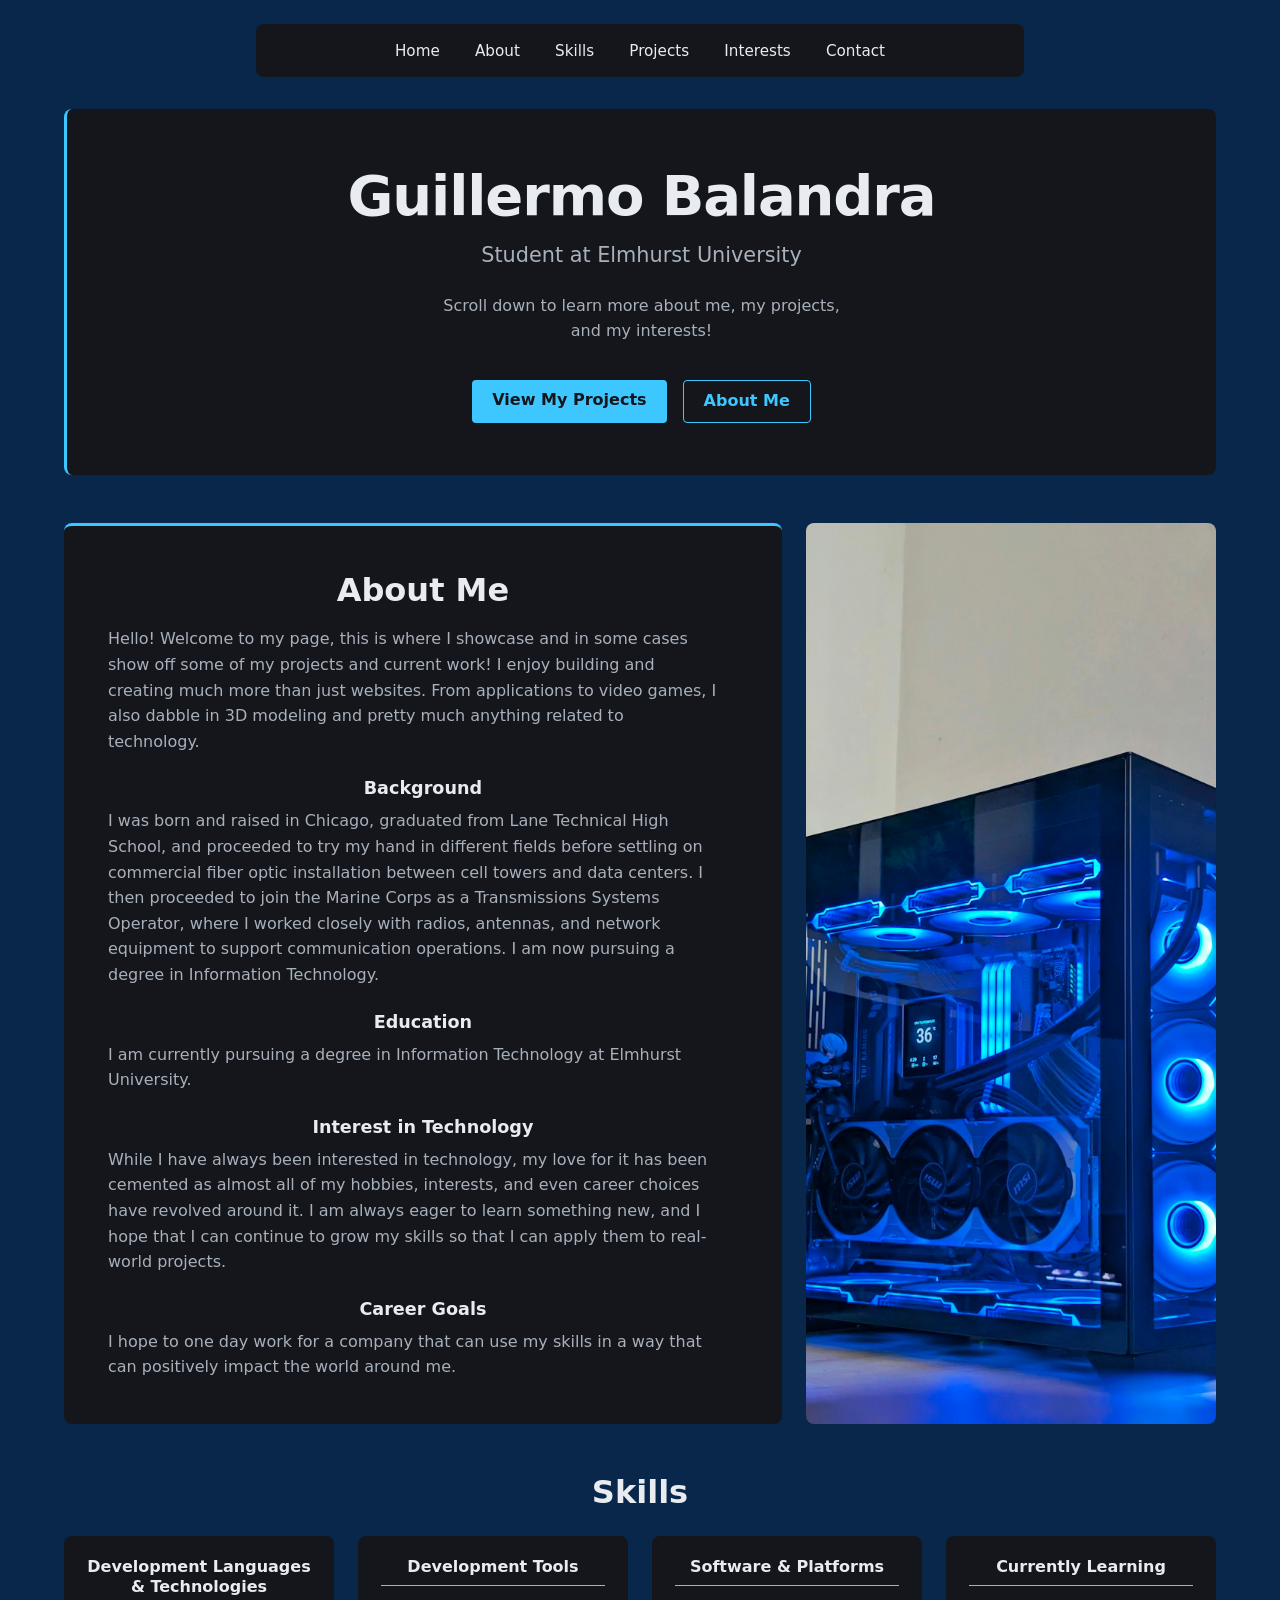
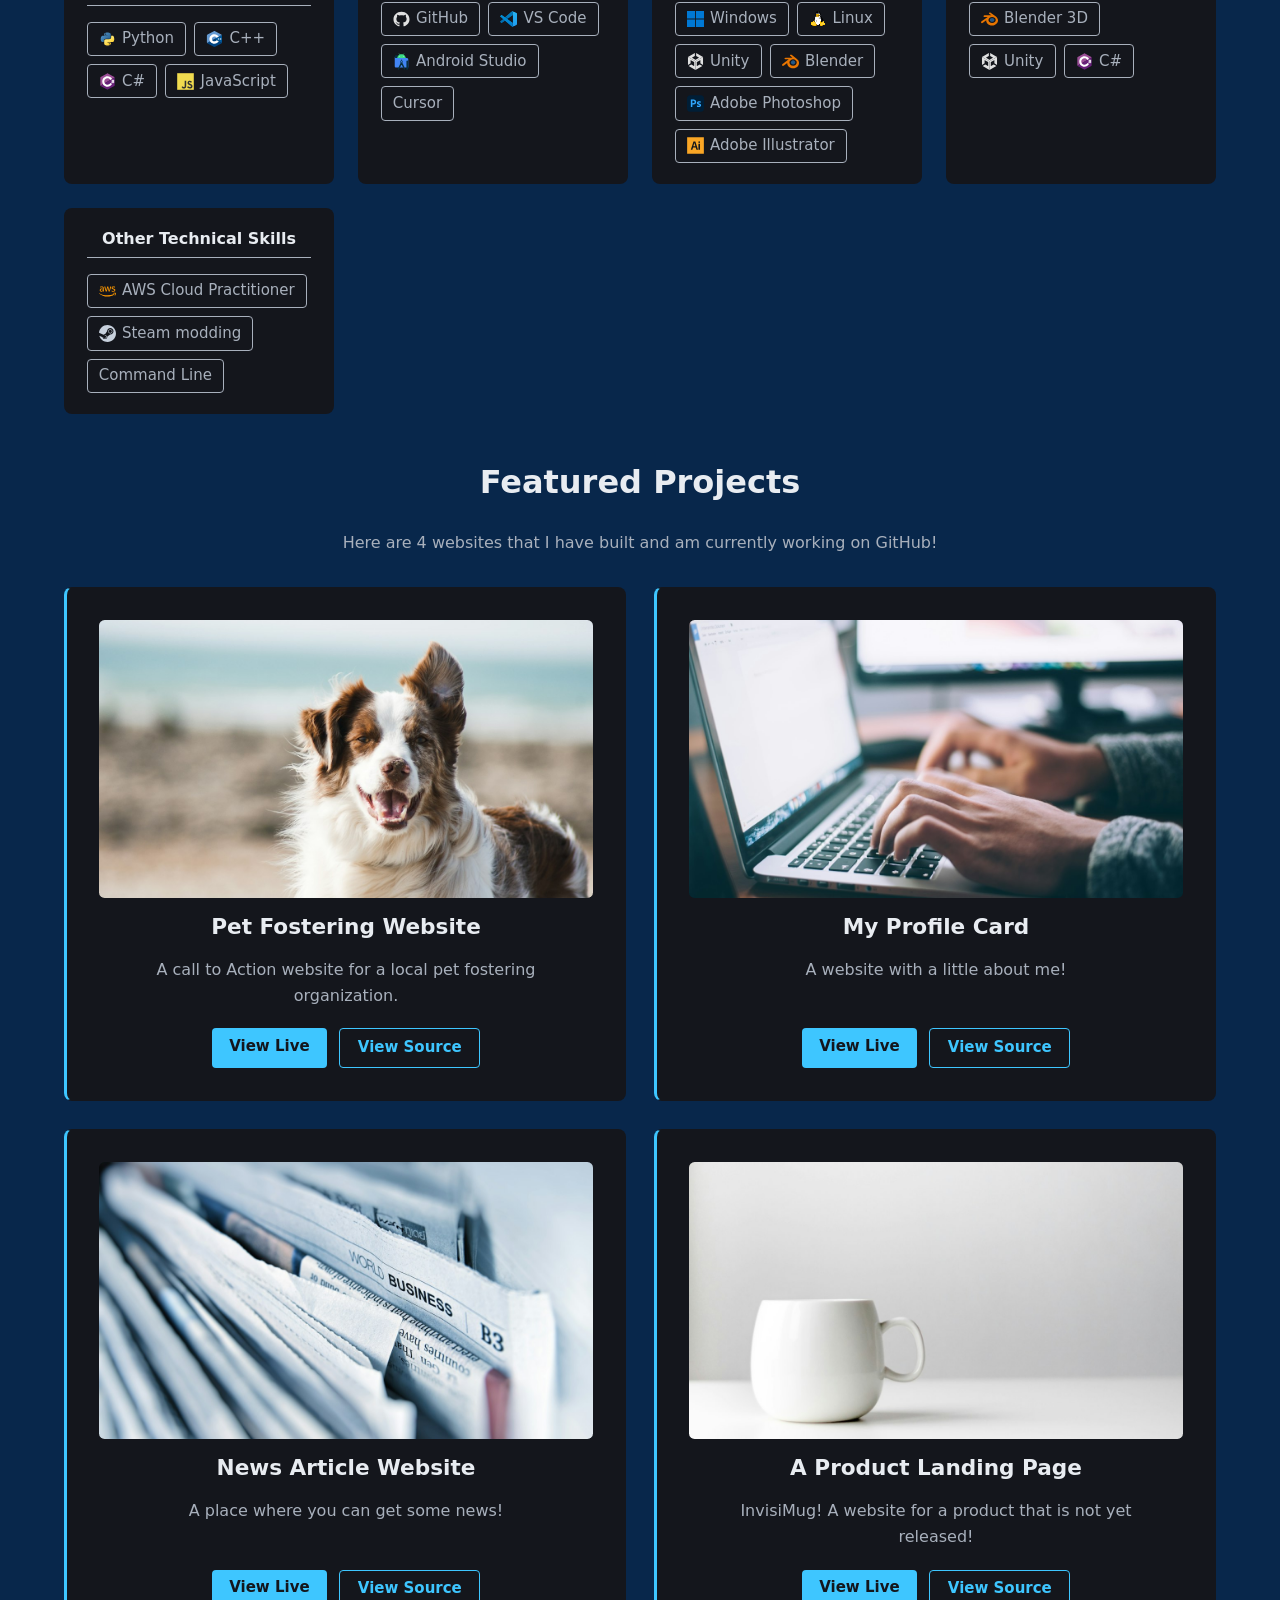
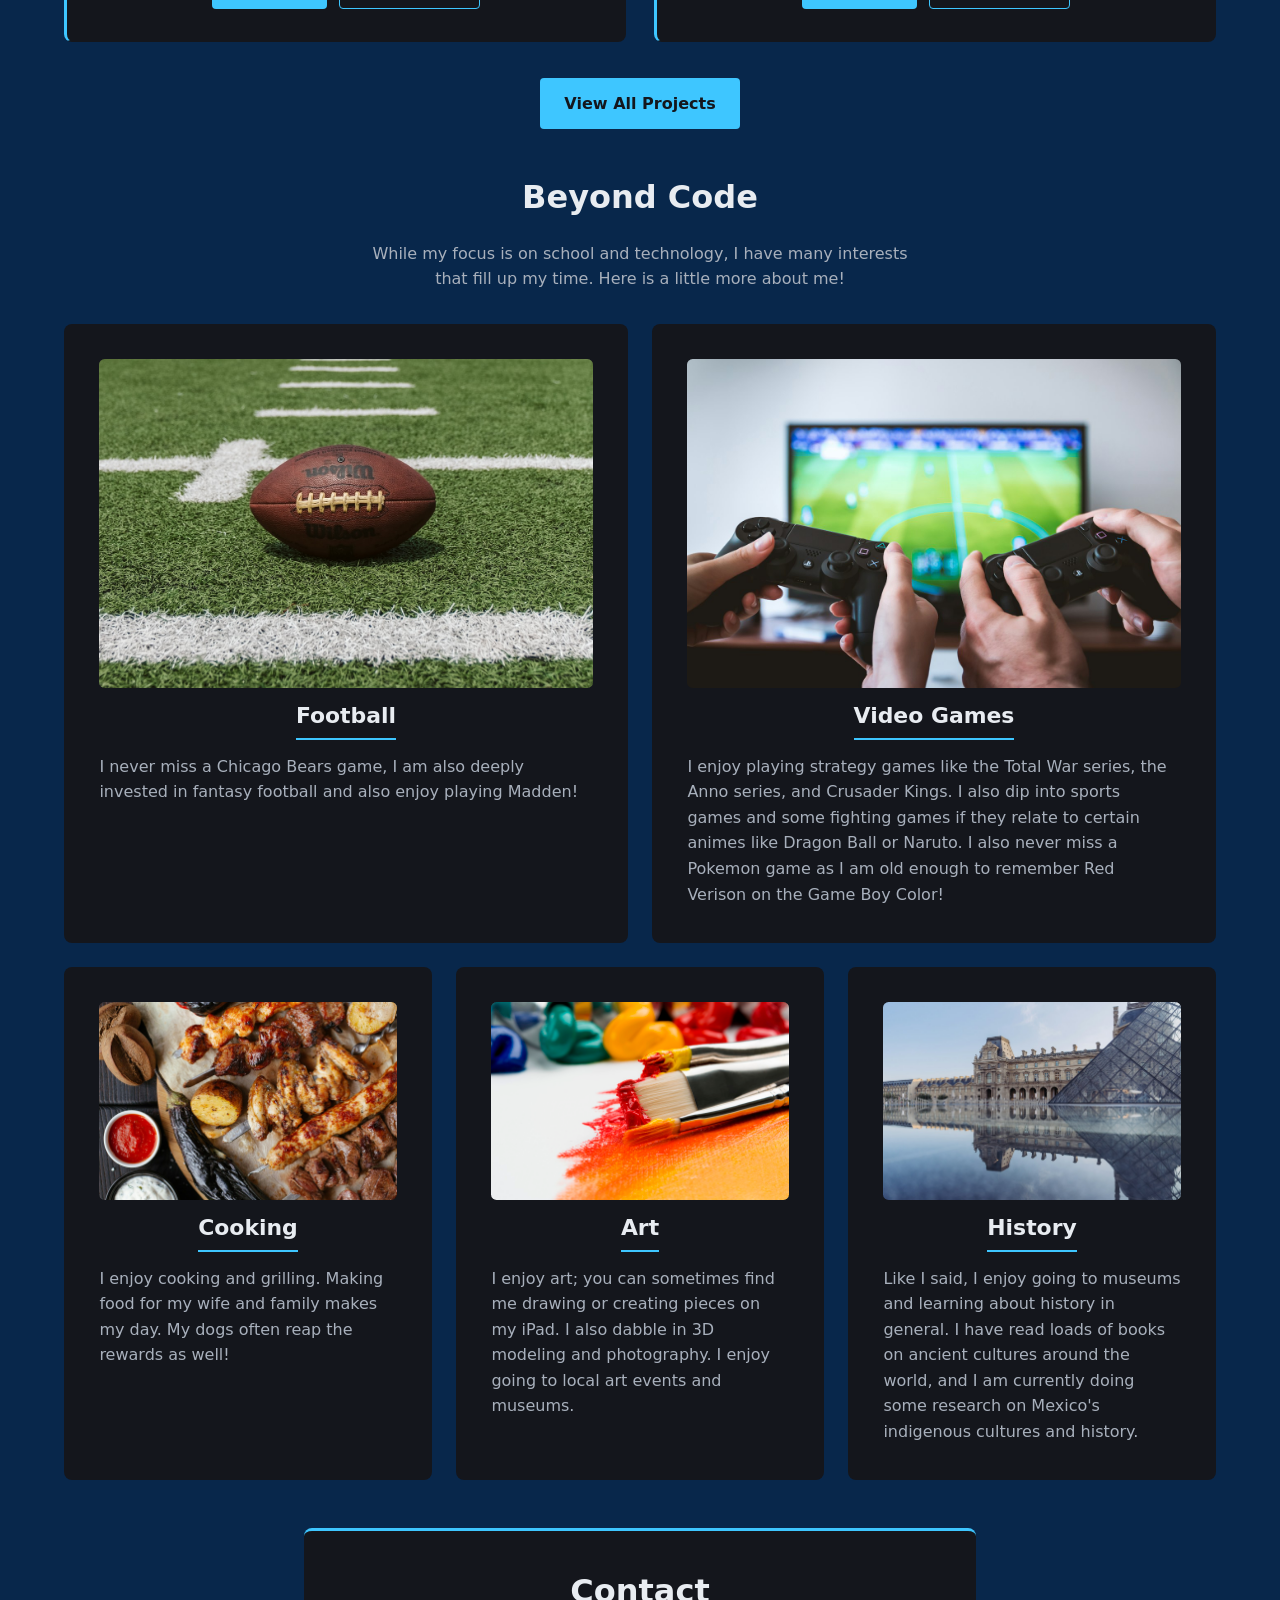
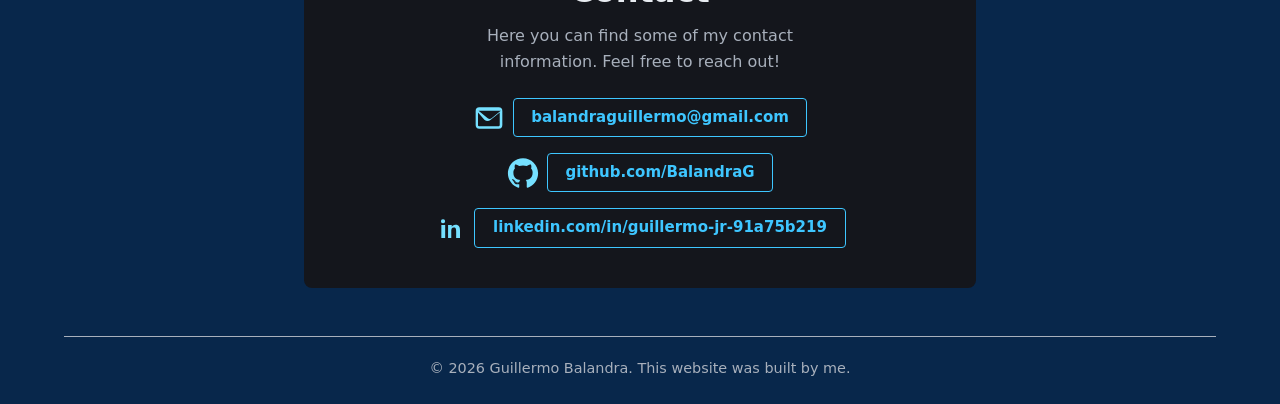
==== index.html @ 406b08b0 "Add projects page with project details and links" ====
<!DOCTYPE html>
<html lang="en">
<head>
  <meta charset="UTF-8">
  <meta name="viewport" content="width=device-width, initial-scale=1.0">
  <title>Guillermo Balandra — Portfolio</title>
  <meta name="description" content="Portfolio of Guillermo Balandra, Information Technology student at Elmhurst University. View web projects, technical skills, and personal interests.">
  <link rel="stylesheet" href="style.css">
</head>
<body>
  <!-- Site header: logo/name and primary navigation -->
  <header>
    <nav>
      <ul>
        <li><a href="#home">Home</a></li>
        <li><a href="#about">About</a></li>
        <li><a href="#skills">Skills</a></li>
        <li><a href="projects.html">Projects</a></li>
        <li><a href="#interests">Interests</a></li>
        <li><a href="#contact">Contact</a></li>
      </ul>
    </nav>
  </header>

  <!-- Main content -->
  <main>
    <!-- Home / intro section -->
    <section id="home">
      <h1>Guillermo Balandra</h1>
      <p>Student at Elmhurst University</p>
      <p>Scroll down to learn more about me, my projects, and my interests!</p>
      <p>
        <a href="projects.html">View My Projects</a>
        <a href="#about">About Me</a>
      </p>
    </section>

    <!-- About section -->
    <section id="about">
      <div class="about-panel">
        <h2>About Me</h2>
        <p>Hello! Welcome to my page, this is where I showcase and in some cases show off some of my projects and current work! I enjoy building and creating much more than just websites. From applications to video games, I also dabble in 3D modeling and pretty much anything related to technology.</p>

        <h3>Background</h3>
        <p>I was born and raised in Chicago, graduated from Lane Technical High School, and proceeded to try my hand in different fields before settling on commercial fiber optic installation between cell towers and data centers. I then proceeded to join the Marine Corps as a Transmissions Systems Operator, where I worked closely with radios, antennas, and network equipment to support communication operations. I am now pursuing a degree in Information Technology.</p>

        <h3>Education</h3>
        <p>I am currently pursuing a degree in Information Technology at Elmhurst University.</p>

        <h3>Interest in Technology</h3>
        <p>While I have always been interested in technology, my love for it has been cemented as almost all of my hobbies, interests, and even career choices have revolved around it. I am always eager to learn something new, and I hope that I can continue to grow my skills so that I can apply them to real-world projects.</p>

        <h3>Career Goals</h3>
        <p>I hope to one day work for a company that can use my skills in a way that can positively impact the world around me.</p>
      </div>
      <!-- Temporary stock media stored locally; may be replaced later -->
      <div class="about-media">
        <img
          src="images/about/vertical-pc-tower.jpg"
          alt="Illuminated custom PC tower standing on a desk"
          width="900"
          height="1195"
        >
      </div>
    </section>

    <!-- Skills section -->
    <section id="skills">
      <h2>Skills</h2>

      <div class="skill-group">
        <h3>Development Languages &amp; Technologies</h3>
        <ul>
          <li><img class="skill-icon" src="icons/python.svg" alt="" width="18" height="18" aria-hidden="true"> Python</li>
          <li><img class="skill-icon" src="icons/cplusplus.svg" alt="" width="18" height="18" aria-hidden="true"> C++</li>
          <li><img class="skill-icon" src="icons/csharp.svg" alt="" width="18" height="18" aria-hidden="true"> C#</li>
          <li><img class="skill-icon" src="icons/javascript.svg" alt="" width="18" height="18" aria-hidden="true"> JavaScript</li>
        </ul>
      </div>

      <div class="skill-group">
        <h3>Development Tools</h3>
        <ul>
          <li><img class="skill-icon" src="icons/github.svg" alt="" width="18" height="18" aria-hidden="true"> GitHub</li>
          <li><img class="skill-icon" src="icons/vscode.svg" alt="" width="18" height="18" aria-hidden="true"> VS Code</li>
          <li><img class="skill-icon" src="icons/androidstudio.svg" alt="" width="18" height="18" aria-hidden="true"> Android Studio</li>
          <li>Cursor</li>
        </ul>
      </div>

      <div class="skill-group">
        <h3>Software &amp; Platforms</h3>
        <ul>
          <li><img class="skill-icon" src="icons/windows.svg" alt="" width="18" height="18" aria-hidden="true"> Windows</li>
          <li><img class="skill-icon" src="icons/linux.svg" alt="" width="18" height="18" aria-hidden="true"> Linux</li>
          <li><img class="skill-icon" src="icons/unity.svg" alt="" width="18" height="18" aria-hidden="true"> Unity</li>
          <li><img class="skill-icon" src="icons/blender.svg" alt="" width="18" height="18" aria-hidden="true"> Blender</li>
          <li><img class="skill-icon" src="icons/photoshop.svg" alt="" width="18" height="18" aria-hidden="true"> Adobe Photoshop</li>
          <li><img class="skill-icon" src="icons/illustrator.svg" alt="" width="18" height="18" aria-hidden="true"> Adobe Illustrator</li>
        </ul>
      </div>

      <div class="skill-group skill-group--learning">
        <h3>Currently Learning</h3>
        <ul>
          <li><img class="skill-icon" src="icons/blender.svg" alt="" width="18" height="18" aria-hidden="true"> Blender 3D</li>
          <li><img class="skill-icon" src="icons/unity.svg" alt="" width="18" height="18" aria-hidden="true"> Unity</li>
          <li><img class="skill-icon" src="icons/csharp.svg" alt="" width="18" height="18" aria-hidden="true"> C#</li>
        </ul>
      </div>

      <div class="skill-group">
        <h3>Other Technical Skills</h3>
        <ul>
          <li><img class="skill-icon" src="icons/aws.svg" alt="" width="18" height="18" aria-hidden="true"> AWS Cloud Practitioner</li>
          <li><img class="skill-icon" src="icons/steam.svg" alt="" width="18" height="18" aria-hidden="true"> Steam modding</li>
          <li>Command Line</li>
        </ul>
      </div>
    </section>

    <!-- Featured projects section -->
    <section id="featured-projects">
      <h2>Featured Projects</h2>
      <p>Here are 4 websites that I have built and am currently working on GitHub!</p>

      <article>
        <!-- Temporary stock image; replace later with a real project screenshot -->
        <img
          class="project-preview"
          src="images/projects/pet-fostering.jpg"
          alt="Friendly dog resting outdoors"
          width="800"
          height="450"
        >
        <h3>Pet Fostering Website</h3>
        <p>A call to Action website for a local pet fostering organization.</p>
        <p>
          <a href="https://balandrag.github.io/01-pet-fostering-cta/" target="_blank" rel="noopener noreferrer">View Live</a>
          <a href="https://github.com/BalandraG/01-pet-fostering-cta" target="_blank" rel="noopener noreferrer">View Source</a>
        </p>
      </article>

      <article>
        <!-- Temporary stock image; replace later with a real project screenshot -->
        <img
          class="project-preview"
          src="images/projects/profile-card.jpg"
          alt="Person typing on a laptop at a desk"
          width="800"
          height="450"
        >
        <h3>My Profile Card</h3>
        <p>A website with a little about me!</p>
        <p>
          <a href="https://balandrag.github.io/01-profile-card-html/" target="_blank" rel="noopener noreferrer">View Live</a>
          <a href="https://github.com/BalandraG/01-profile-card-html" target="_blank" rel="noopener noreferrer">View Source</a>
        </p>
      </article>

      <article>
        <!-- Temporary stock image; replace later with a real project screenshot -->
        <img
          class="project-preview"
          src="images/projects/news-articles.jpg"
          alt="Stack of newspapers on a surface"
          width="800"
          height="450"
        >
        <h3>News Article Website</h3>
        <p>A place where you can get some news!</p>
        <p>
          <a href="https://balandrag.github.io/02-applying-styles-articles/" target="_blank" rel="noopener noreferrer">View Live</a>
          <a href="https://github.com/BalandraG/02-applying-styles-articles" target="_blank" rel="noopener noreferrer">View Source</a>
        </p>
      </article>

      <article>
        <!-- Temporary stock image; replace later with a real project screenshot -->
        <img
          class="project-preview"
          src="images/projects/product-landing-mug.jpg"
          alt="Ceramic mug on a wooden table"
          width="800"
          height="450"
        >
        <h3>A Product Landing Page</h3>
        <p>InvisiMug! A website for a product that is not yet released!</p>
        <p>
          <a href="https://balandrag.github.io/02-product-landing-page/" target="_blank" rel="noopener noreferrer">View Live</a>
          <a href="https://github.com/BalandraG/02-product-landing-page" target="_blank" rel="noopener noreferrer">View Source</a>
        </p>
      </article>

      <p><a href="projects.html">View All Projects</a></p>
    </section>

    <!-- Interests section -->
    <section id="interests">
      <h2>Beyond Code</h2>
      <p>While my focus is on school and technology, I have many interests that fill up my time. Here is a little more about me!</p>

      <article>
        <!-- Temporary stock media; may be replaced later -->
        <img
          class="interest-preview"
          src="images/interests/american-football-stadium.jpg"
          alt="American football on a field under stadium lights"
          width="800"
          height="500"
        >
        <h3>Football</h3>
        <p>I never miss a Chicago Bears game, I am also deeply invested in fantasy football and also enjoy playing Madden!</p>
      </article>

      <article>
        <!-- Temporary stock media; may be replaced later -->
        <img
          class="interest-preview"
          src="images/interests/video-games-controller.jpg"
          alt="Game controller resting on a surface"
          width="800"
          height="500"
        >
        <h3>Video Games</h3>
        <p>I enjoy playing strategy games like the Total War series, the Anno series, and Crusader Kings. I also dip into sports games and some fighting games if they relate to certain animes like Dragon Ball or Naruto. I also never miss a Pokemon game as I am old enough to remember Red Verison on the Game Boy Color!</p>
      </article>

      <article>
        <!-- Temporary stock media; may be replaced later -->
        <img
          class="interest-preview"
          src="images/interests/cooking-grill.jpg"
          alt="Grilled food cooking over an open flame"
          width="800"
          height="500"
        >
        <h3>Cooking</h3>
        <p>I enjoy cooking and grilling. Making food for my wife and family makes my day. My dogs often reap the rewards as well!</p>
      </article>

      <article>
        <!-- Temporary stock media; may be replaced later -->
        <img
          class="interest-preview"
          src="images/interests/art-paintbrushes.jpg"
          alt="Paintbrushes and colorful paint on a palette"
          width="800"
          height="500"
        >
        <h3>Art</h3>
        <p>I enjoy art; you can sometimes find me drawing or creating pieces on my iPad. I also dabble in 3D modeling and photography. I enjoy going to local art events and museums.</p>
      </article>

      <article>
        <!-- Temporary stock media; may be replaced later -->
        <img
          class="interest-preview"
          src="images/interests/history-ancient-ruins.jpg"
          alt="Ancient stone ruins under a clear sky"
          width="800"
          height="500"
        >
        <h3>History</h3>
        <p>Like I said, I enjoy going to museums and learning about history in general. I have read loads of books on ancient cultures around the world, and I am currently doing some research on Mexico's indigenous cultures and history.</p>
      </article>

    </section>

    <!-- Contact section -->
    <section id="contact">
      <h2>Contact</h2>
      <p>Here you can find some of my contact information. Feel free to reach out!</p>
      <ul>
        <li>
          <span class="contact-icon" aria-hidden="true">
            <img src="icons/envelope.svg" alt="" width="18" height="18">
          </span>
          <a href="mailto:balandraguillermo@gmail.com">balandraguillermo@gmail.com</a>
        </li>
        <li>
          <span class="contact-icon" aria-hidden="true">
            <img src="icons/github.svg" alt="" width="18" height="18">
          </span>
          <a href="https://github.com/BalandraG" target="_blank" rel="noopener noreferrer">github.com/BalandraG</a>
        </li>
        <li>
          <span class="contact-icon" aria-hidden="true">
            <img src="icons/linkedin.svg" alt="" width="18" height="18">
          </span>
          <a href="https://www.linkedin.com/in/guillermo-jr-91a75b219/" target="_blank" rel="noopener noreferrer">linkedin.com/in/guillermo-jr-91a75b219</a>
        </li>
      </ul>
    </section>
  </main>

  <!-- Site footer -->
  <footer>
    <p>&copy; 2026 Guillermo Balandra. This website was built by me.</p>
  </footer>
</body>
</html>
---- style.css ----
/* Color system */
:root {
  --color-background: #08274b;
  --color-surface: #14161c;
  --color-text: #e8ecf1;
  --color-text-muted: #a8b0bc;
  --color-accent: #3ec6ff;
}

/* Reset / Base */
*,
*::before,
*::after {
  box-sizing: border-box;
}

body {
  margin: 0;
  color: var(--color-text);
  background-color: var(--color-background);
}

img {
  max-width: 100%;
  height: auto;
  display: block;
}

a {
  color: var(--color-accent);
  overflow-wrap: anywhere;
}

a:hover {
  text-decoration: none;
}

/* Typography */
body {
  font-family: system-ui, -apple-system, BlinkMacSystemFont, "Segoe UI", Roboto, sans-serif;
  font-size: 1rem;
  line-height: 1.6;
}

h1,
h2,
h3 {
  line-height: 1.25;
  margin-top: 0;
  margin-bottom: 0.75rem;
  overflow-wrap: break-word;
}

p {
  margin-top: 0;
  margin-bottom: 1rem;
  max-width: 65ch;
  overflow-wrap: break-word;
}

ul {
  margin-top: 0;
  margin-bottom: 1rem;
  padding-left: 1.5rem;
}

/* Layout — mobile-first defaults */
body {
  padding: 0.75rem;
}

header,
main,
footer {
  width: 100%;
  max-width: 72rem;
  margin-left: auto;
  margin-right: auto;
}

main section {
  margin-bottom: 2.5rem;
}

/* Offset sticky nav when jumping to in-page section anchors */
main section[id] {
  scroll-margin-top: 6.5rem;
}

article {
  margin-bottom: 0;
  min-width: 0;
}

/* Navigation */
header {
  position: sticky;
  top: 0.75rem;
  z-index: 100;
  width: 100%;
  max-width: 48rem;
  margin-left: auto;
  margin-right: auto;
  margin-bottom: 1.5rem;
  background-color: var(--color-surface);
  border-radius: 0.5rem;
  padding: 0.55rem 0.75rem;
}

nav ul {
  display: flex;
  flex-wrap: wrap;
  justify-content: center;
  gap: 0.25rem 0.15rem;
  list-style: none;
  margin: 0;
  padding: 0;
}

nav a {
  display: inline-block;
  padding: 0.5rem 0.7rem;
  color: var(--color-text);
  text-decoration: none;
  border-radius: 0.25rem;
  font-weight: 500;
  font-size: 0.95rem;
  line-height: 1.2;
}

nav a:hover {
  color: var(--color-accent);
  text-decoration: none;
}

nav a:focus-visible {
  outline: 2px solid var(--color-accent);
  outline-offset: 2px;
}

nav a[aria-current="page"] {
  color: var(--color-accent);
  box-shadow: inset 0 -2px 0 var(--color-accent);
}

/* Hero */
#home {
  background-color: var(--color-surface);
  border-radius: 0.5rem;
  border-left: 3px solid var(--color-accent);
  padding: clamp(1.5rem, 5vw, 3.25rem);
  max-width: 100%;
  text-align: center;
}

#home h1 {
  font-size: clamp(2rem, 1.25rem + 3.5vw, 3.5rem);
  font-weight: 700;
  letter-spacing: -0.02em;
  margin-bottom: 0.5rem;
  color: var(--color-text);
}

/* Title / tagline */
#home > p:first-of-type {
  color: var(--color-text-muted);
  font-size: clamp(1.05rem, 0.95rem + 0.5vw, 1.3rem);
  font-weight: 500;
  margin-bottom: 1.25rem;
  max-width: none;
}

/* Introductory statement */
#home > p:nth-of-type(2) {
  color: var(--color-text-muted);
  max-width: 42ch;
  margin-bottom: clamp(1.5rem, 4vw, 2.25rem);
  margin-left: auto;
  margin-right: auto;
}

/* Call-to-action row */
#home > p:nth-of-type(3) {
  display: flex;
  flex-wrap: wrap;
  justify-content: center;
  gap: 0.75rem 1rem;
  margin-bottom: 0;
  margin-left: auto;
  margin-right: auto;
  max-width: none;
}

#home > p:nth-of-type(3) a {
  display: inline-block;
  padding: 0.65rem 1.25rem;
  border-radius: 0.25rem;
  font-weight: 600;
  text-decoration: none;
  line-height: 1.3;
}

/* Primary CTA */
#home > p:nth-of-type(3) a:first-of-type {
  background-color: var(--color-accent);
  color: var(--color-surface);
}

/* Secondary CTA */
#home > p:nth-of-type(3) a:last-of-type {
  background-color: transparent;
  color: var(--color-accent);
  border: 1px solid var(--color-accent);
}

#home > p:nth-of-type(3) a:hover {
  opacity: 0.85;
}

#home > p:nth-of-type(3) a:focus-visible {
  outline: 2px solid var(--color-accent);
  outline-offset: 3px;
}

/* About */
#about {
  display: grid;
  grid-template-columns: 1fr;
  gap: 1.5rem;
  text-align: left;
}

.about-panel {
  background-color: var(--color-surface);
  border-radius: 0.5rem;
  border-top: 3px solid var(--color-accent);
  padding: clamp(1.5rem, 4vw, 2.75rem);
  min-width: 0;
}

.about-panel h2 {
  color: var(--color-text);
  font-size: clamp(1.5rem, 1.25rem + 1vw, 2rem);
  margin-bottom: 1rem;
  text-align: center;
}

.about-panel h3 {
  color: var(--color-text);
  font-size: 1.1rem;
  margin-top: 1.5rem;
  margin-bottom: 0.5rem;
  text-align: center;
}

.about-panel p {
  color: var(--color-text-muted);
  max-width: 60ch;
  margin-bottom: 0;
  text-align: left;
}

.about-panel h3 + p {
  margin-bottom: 0;
}

.about-panel > p:first-of-type {
  margin-bottom: 0.25rem;
}

.about-media {
  min-width: 0;
}

.about-media img {
  width: 100%;
  aspect-ratio: 4 / 3;
  object-fit: cover;
  border-radius: 0.5rem;
}

/* Sections */
/* Spacing between major sections is handled in Layout above. */

/* Skills */
#skills {
  display: grid;
  gap: 1.25rem;
}

#skills > h2 {
  grid-column: 1 / -1;
  margin-bottom: 0;
  color: var(--color-text);
  font-size: clamp(1.5rem, 1.25rem + 1vw, 2rem);
  text-align: center;
}

.skill-group {
  min-width: 0;
  background-color: var(--color-surface);
  border-radius: 0.5rem;
  border: 1px solid transparent;
  padding: 1.25rem 1.35rem;
}

.skill-group:hover {
  border-color: var(--color-accent);
}

.skill-group h3 {
  color: var(--color-text);
  font-size: 1rem;
  margin-bottom: 1rem;
  padding-bottom: 0.5rem;
  border-bottom: 1px solid var(--color-text-muted);
  text-align: center;
}

.skill-group ul {
  list-style: none;
  margin: 0;
  padding: 0;
  display: flex;
  flex-wrap: wrap;
  gap: 0.5rem;
}

.skill-group li {
  display: inline-flex;
  align-items: center;
  gap: 0.4rem;
  color: var(--color-text-muted);
  font-size: 0.9375rem;
  line-height: 1.3;
  padding: 0.4rem 0.7rem;
  border: 1px solid var(--color-text-muted);
  border-radius: 0.25rem;
}

.skill-icon {
  display: block;
  width: 1.05rem;
  height: 1.05rem;
  flex-shrink: 0;
  object-fit: contain;
}

/* Dark monochrome logos need lightening on near-black panels */
.skill-icon[src*="github"],
.skill-icon[src*="unity"] {
  filter: brightness(0) invert(0.88);
}

/* Projects & Interests — single column by default */
#featured-projects,
#projects,
#interests {
  display: grid;
  gap: 1.25rem;
}

#featured-projects > h2,
#featured-projects > p,
#projects > .projects-intro,
#interests > h2,
#interests > p {
  grid-column: 1 / -1;
}

/* Projects page introduction */
.projects-intro {
  background-color: var(--color-surface);
  border-radius: 0.5rem;
  border-top: 3px solid var(--color-accent);
  padding: clamp(1.35rem, 3.5vw, 2.25rem);
  text-align: left;
}

.projects-intro h1 {
  color: var(--color-text);
  font-size: clamp(1.75rem, 1.4rem + 1.2vw, 2.35rem);
  margin-bottom: 0.65rem;
}

.projects-intro p {
  color: var(--color-text-muted);
  max-width: 55ch;
  margin-bottom: 0;
}

/* Project cards — shared by Featured Projects and Projects page */
#featured-projects article,
#projects article {
  display: flex;
  flex-direction: column;
  gap: 1rem;
  min-width: 0;
  background-color: var(--color-surface);
  border-radius: 0.5rem;
  border: 1px solid transparent;
  border-left: 3px solid var(--color-accent);
  padding: clamp(1.35rem, 3vw, 2rem);
  text-align: center;
}

.project-preview {
  display: block;
  width: 100%;
  aspect-ratio: 16 / 9;
  object-fit: cover;
  border-radius: 0.35rem;
}

#featured-projects article:hover,
#projects article:hover {
  border-top-color: var(--color-accent);
  border-right-color: var(--color-accent);
  border-bottom-color: var(--color-accent);
}

#featured-projects article h3,
#projects article h2 {
  color: var(--color-text);
  font-size: clamp(1.15rem, 1rem + 0.5vw, 1.35rem);
  margin-bottom: 0;
  text-align: center;
}

#featured-projects article > p:first-of-type,
#projects article > p:first-of-type {
  color: var(--color-text-muted);
  max-width: 45ch;
  margin-bottom: 0;
  flex-grow: 1;
  margin-left: auto;
  margin-right: auto;
  text-align: center;
}

#featured-projects article > p:last-of-type,
#projects article > p:last-of-type {
  display: flex;
  flex-wrap: wrap;
  gap: 0.65rem 0.75rem;
  margin-bottom: 0;
  margin-top: 0.25rem;
  max-width: none;
  justify-content: center;
}

#featured-projects article > p:last-of-type a,
#projects article > p:last-of-type a {
  display: inline-block;
  padding: 0.55rem 1.1rem;
  border-radius: 0.25rem;
  font-weight: 600;
  font-size: 0.9375rem;
  text-decoration: none;
  line-height: 1.3;
}

/* Primary project action */
#featured-projects article > p:last-of-type a:first-of-type,
#projects article > p:last-of-type a:first-of-type {
  background-color: var(--color-accent);
  color: var(--color-surface);
}

/* Secondary project action */
#featured-projects article > p:last-of-type a:last-of-type,
#projects article > p:last-of-type a:last-of-type {
  background-color: transparent;
  color: var(--color-accent);
  border: 1px solid var(--color-accent);
}

#featured-projects article > p:last-of-type a:hover,
#projects article > p:last-of-type a:hover {
  opacity: 0.85;
}

#featured-projects article > p:last-of-type a:focus-visible,
#projects article > p:last-of-type a:focus-visible {
  outline: 2px solid var(--color-accent);
  outline-offset: 3px;
}

/* Featured Projects section heading & intro */
#featured-projects > h2 {
  color: var(--color-text);
  font-size: clamp(1.5rem, 1.25rem + 1vw, 2rem);
  margin-bottom: 0;
  text-align: center;
}

#featured-projects > p:first-of-type {
  color: var(--color-text-muted);
  max-width: 60ch;
  margin-bottom: 0.25rem;
  text-align: center;
  margin-left: auto;
  margin-right: auto;
}

/* View All Projects — section-level CTA */
#featured-projects > p:last-of-type {
  margin-top: 0.5rem;
  margin-bottom: 0;
  max-width: none;
  text-align: center;
}

#featured-projects > p:last-of-type a {
  display: inline-block;
  padding: 0.8rem 1.5rem;
  border-radius: 0.25rem;
  font-weight: 700;
  text-decoration: none;
  background-color: var(--color-accent);
  color: var(--color-surface);
  font-size: 1rem;
}

#featured-projects > p:last-of-type a:hover {
  opacity: 0.85;
}

#featured-projects > p:last-of-type a:focus-visible {
  outline: 2px solid var(--color-accent);
  outline-offset: 3px;
}

/* Interests / Beyond Code */
#interests > h2 {
  color: var(--color-text);
  font-size: clamp(1.5rem, 1.25rem + 1vw, 2rem);
  margin-bottom: 0;
  text-align: center;
}

#interests > p:first-of-type {
  color: var(--color-text-muted);
  max-width: 55ch;
  margin-bottom: 0.5rem;
  text-align: center;
  margin-left: auto;
  margin-right: auto;
}

#interests article {
  display: flex;
  flex-direction: column;
  gap: 0.85rem;
  min-width: 0;
  background-color: var(--color-surface);
  border-radius: 0.5rem;
  border: 1px solid transparent;
  padding: clamp(1.4rem, 3vw, 2.15rem);
}

.interest-preview {
  display: block;
  width: 100%;
  aspect-ratio: 3 / 2;
  object-fit: cover;
  border-radius: 0.35rem;
}

#interests article:hover,
#interests article:focus-within {
  border-color: var(--color-accent);
}

#interests article h3 {
  color: var(--color-text);
  font-size: clamp(1.2rem, 1.05rem + 0.4vw, 1.4rem);
  font-weight: 700;
  margin-bottom: 0;
  padding-bottom: 0.55rem;
  border-bottom: 2px solid var(--color-accent);
  align-self: center;
  text-align: center;
}

#interests article p {
  color: var(--color-text-muted);
  max-width: 48ch;
  margin-bottom: 0;
  flex-grow: 1;
  text-align: left;
}

/* Contact */
#contact {
  background-color: var(--color-surface);
  border-radius: 0.5rem;
  border-top: 3px solid var(--color-accent);
  padding: clamp(1.5rem, 4vw, 2.5rem);
  text-align: center;
  max-width: 42rem;
  margin-left: auto;
  margin-right: auto;
}

#contact h2 {
  color: var(--color-text);
  font-size: clamp(1.5rem, 1.25rem + 1vw, 2rem);
  margin-bottom: 0.75rem;
}

#contact > p {
  color: var(--color-text-muted);
  max-width: 40ch;
  margin-left: auto;
  margin-right: auto;
  margin-bottom: 1.5rem;
}

#contact ul {
  list-style: none;
  margin: 0;
  padding: 0;
  display: flex;
  flex-wrap: wrap;
  justify-content: center;
  gap: 1rem 1.25rem;
}

#contact li {
  display: flex;
  flex-direction: row;
  align-items: center;
  justify-content: center;
  gap: 0.5rem;
  color: var(--color-text-muted);
  font-size: 0.85rem;
  min-width: 0;
}

.contact-icon {
  display: inline-flex;
  align-items: center;
  justify-content: center;
  width: 2rem;
  height: 2rem;
  flex-shrink: 0;
}

.contact-icon img {
  display: block;
  width: 2rem;
  height: 2rem;
  object-fit: contain;
  filter: brightness(0) saturate(100%) invert(68%) sepia(83%) saturate(455%) hue-rotate(170deg) brightness(108%) contrast(101%);
}

#contact li a {
  display: inline-block;
  max-width: 100%;
  padding: 0.55rem 1.1rem;
  border-radius: 0.25rem;
  border: 1px solid var(--color-accent);
  background-color: transparent;
  color: var(--color-accent);
  font-size: 0.9375rem;
  font-weight: 600;
  text-decoration: none;
  line-height: 1.3;
  overflow-wrap: anywhere;
}

#contact li a:hover {
  background-color: var(--color-accent);
  color: var(--color-surface);
}

#contact li a:focus-visible {
  outline: 2px solid var(--color-accent);
  outline-offset: 3px;
}

/* Footer */
footer {
  margin-top: 2.5rem;
  padding-top: 1.25rem;
  border-top: 1px solid var(--color-text-muted);
  text-align: center;
}

footer p {
  color: var(--color-text-muted);
  font-size: 0.9rem;
  max-width: none;
  margin-bottom: 0;
}

/* ---------- Responsive layout ---------- */

/* ~640px: tablets and larger phones in landscape */
@media (min-width: 40em) {
  body {
    padding: 1.25rem;
  }

  main section {
    margin-bottom: 3rem;
  }

  header {
    margin-bottom: 2rem;
    padding: 0.6rem 1rem;
  }

  nav ul {
    gap: 0.35rem 0.5rem;
  }

  nav a {
    padding: 0.5rem 0.85rem;
  }

  /* Two columns for project articles; interests use a looser two-column rhythm */
  #featured-projects,
  #projects {
    grid-template-columns: repeat(2, 1fr);
    gap: 1.5rem;
  }

  #interests {
    grid-template-columns: repeat(2, minmax(0, 1fr));
    gap: 1.35rem 1.75rem;
  }

  /* Skills: panels size themselves to available space */
  #skills {
    grid-template-columns: repeat(auto-fit, minmax(15rem, 1fr));
    gap: 1.5rem;
  }
}

/* ~960px: laptops and desktops */
@media (min-width: 60em) {
  body {
    padding: 1.5rem 2rem;
  }

  /* Interests: varied widths for a less rigid, scannable layout */
  #interests {
    grid-template-columns: repeat(6, minmax(0, 1fr));
    gap: 1.5rem;
  }

  #interests article:nth-of-type(1),
  #interests article:nth-of-type(2) {
    grid-column: span 3;
  }

  #interests article:nth-of-type(n + 3) {
    grid-column: span 2;
  }

  /* Projects stay at two columns so each entry keeps readable width */
  #featured-projects,
  #projects {
    grid-template-columns: repeat(2, 1fr);
    gap: 1.75rem;
  }

  /* About: text panel takes most of the width; media fills the side column */
  #about {
    grid-template-columns: minmax(0, 1.75fr) minmax(0, 1fr);
    align-items: stretch;
  }

  .about-panel {
    grid-column: 1;
  }

  .about-media {
    grid-column: 2;
  }

  .about-media img {
    height: 100%;
    min-height: 18rem;
    aspect-ratio: auto;
  }
}
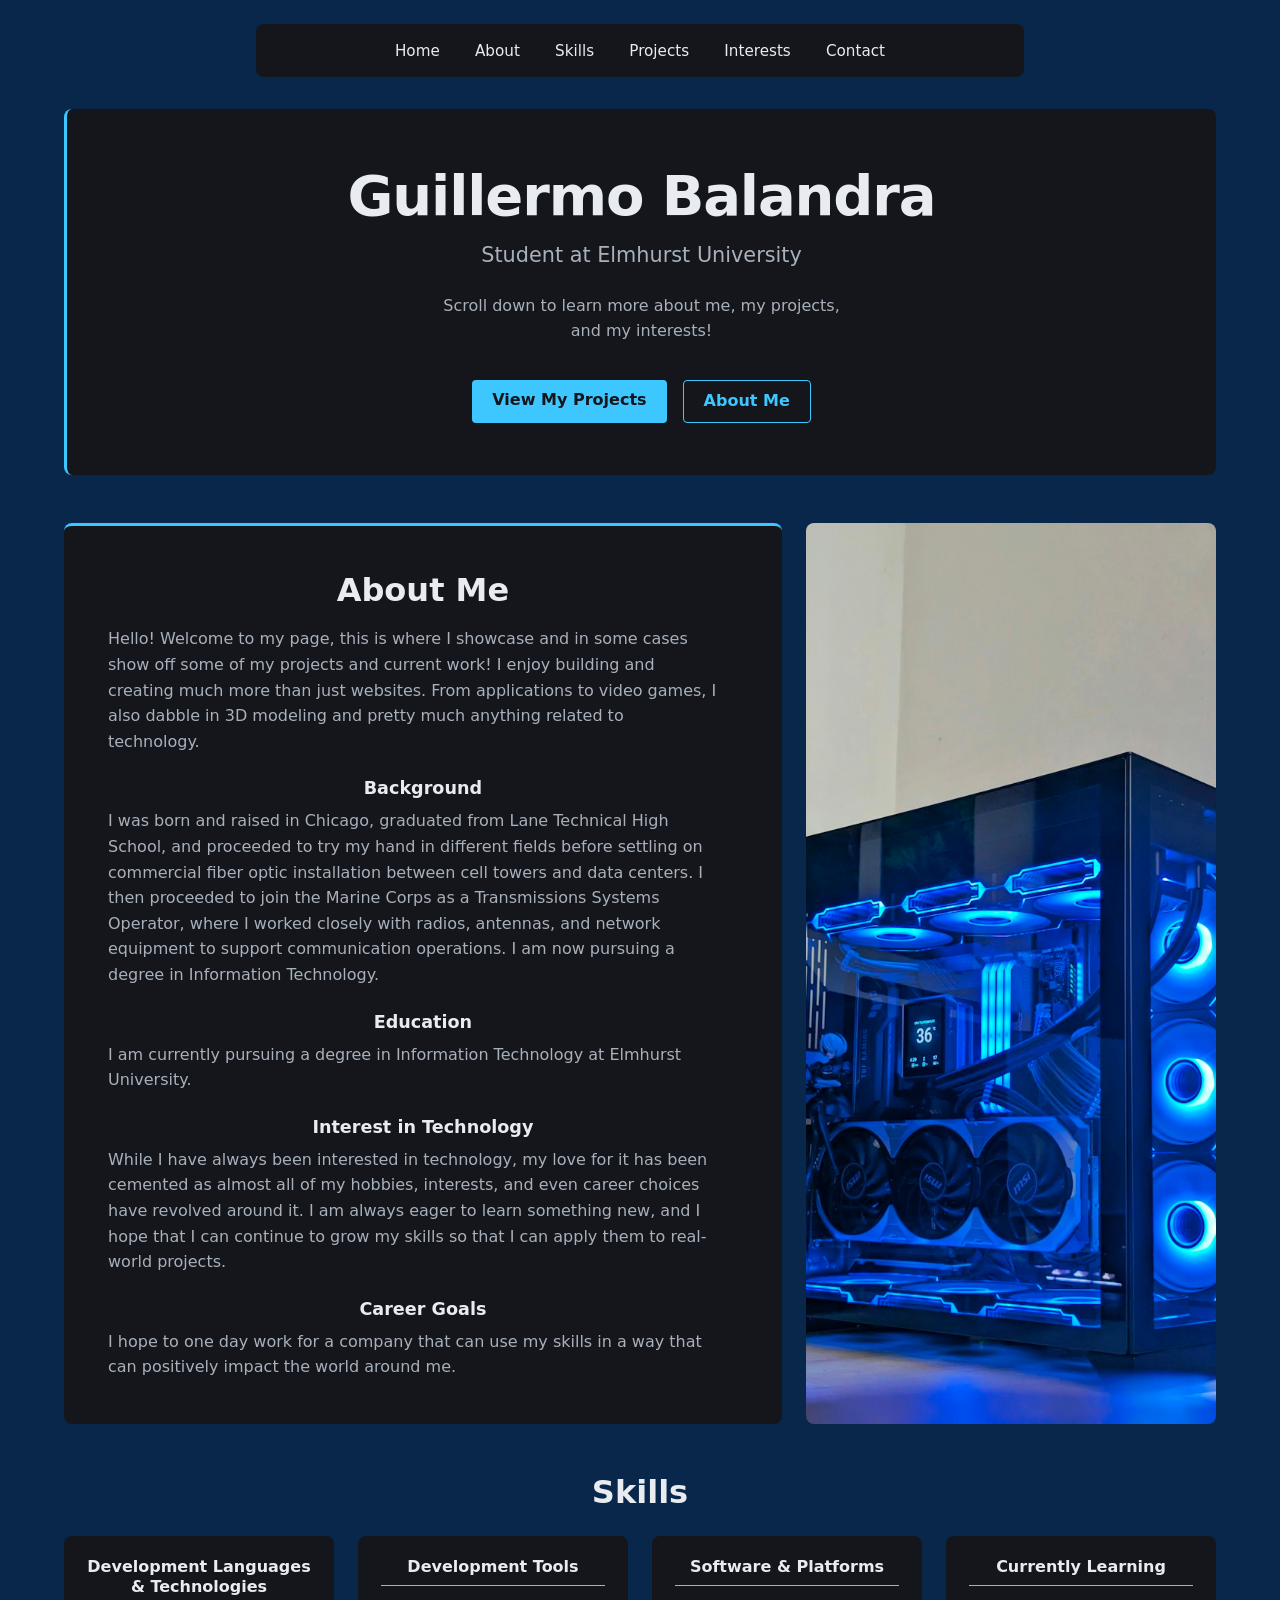
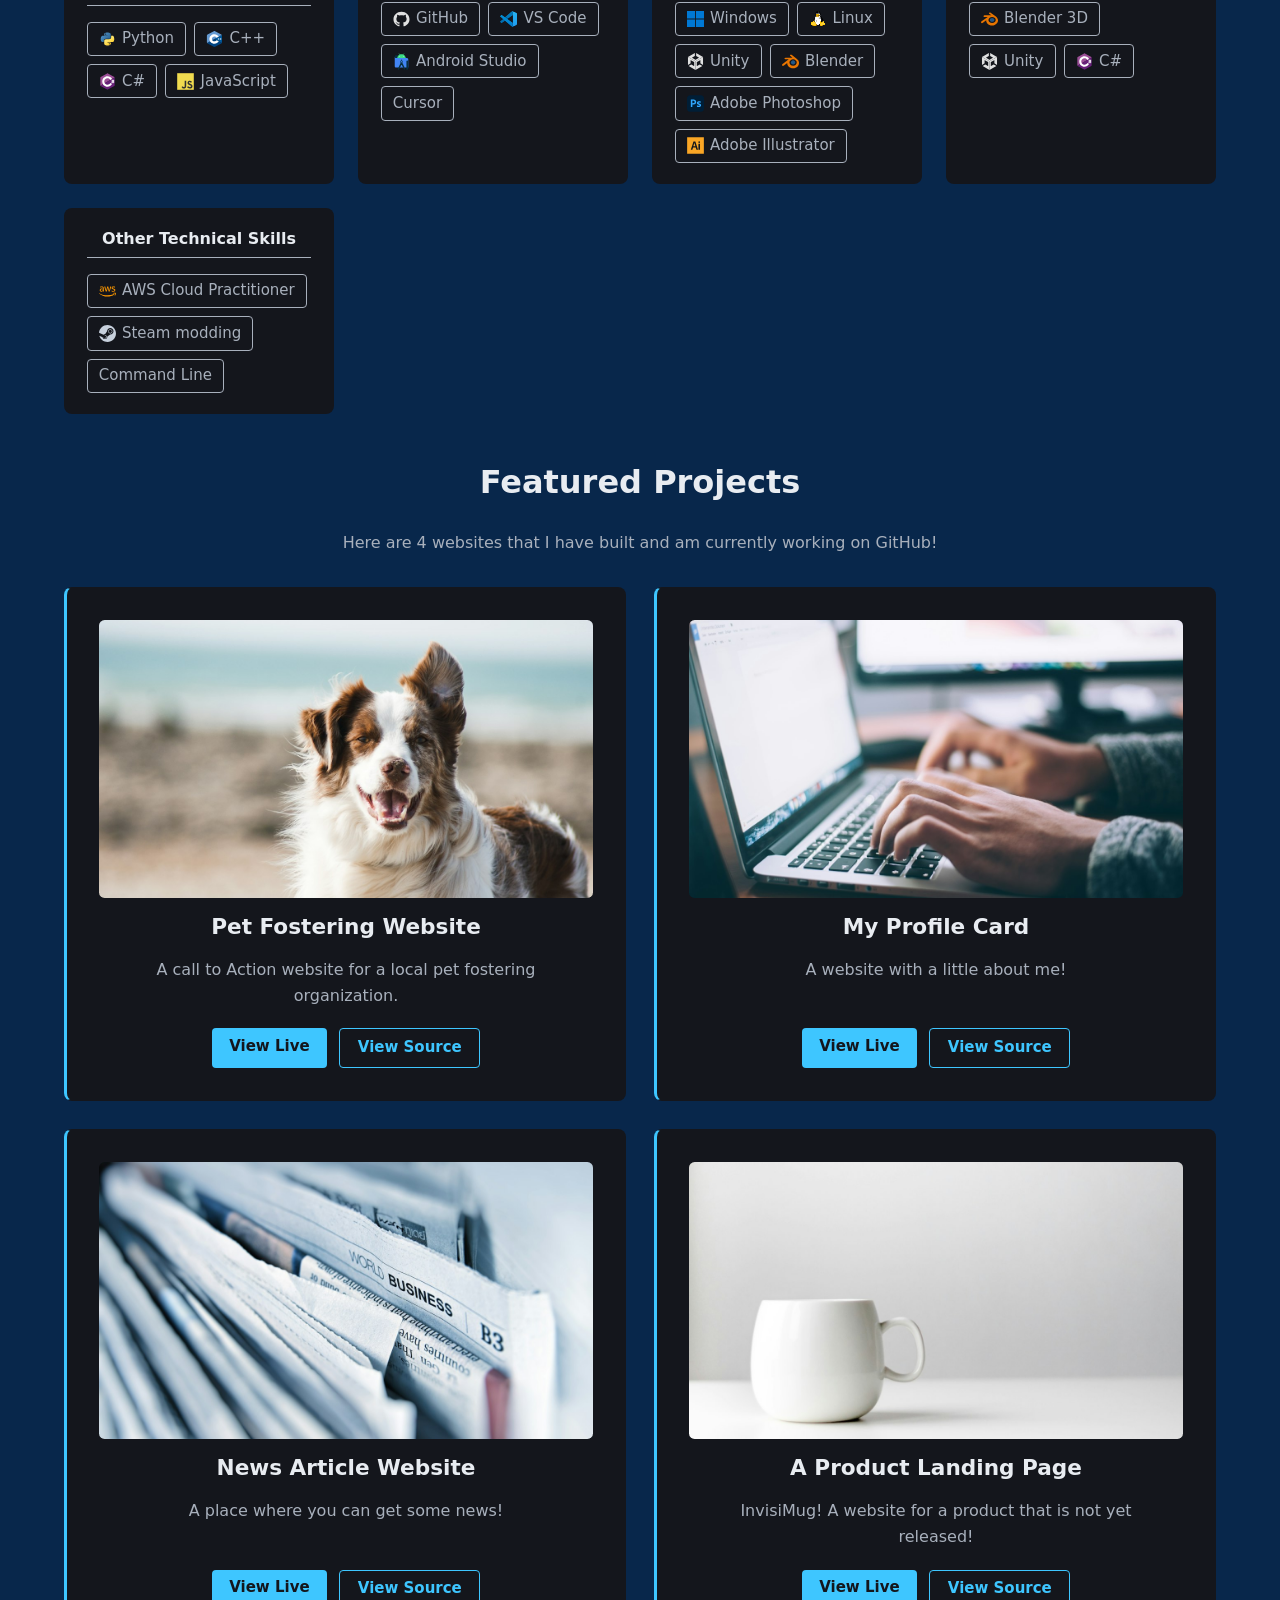
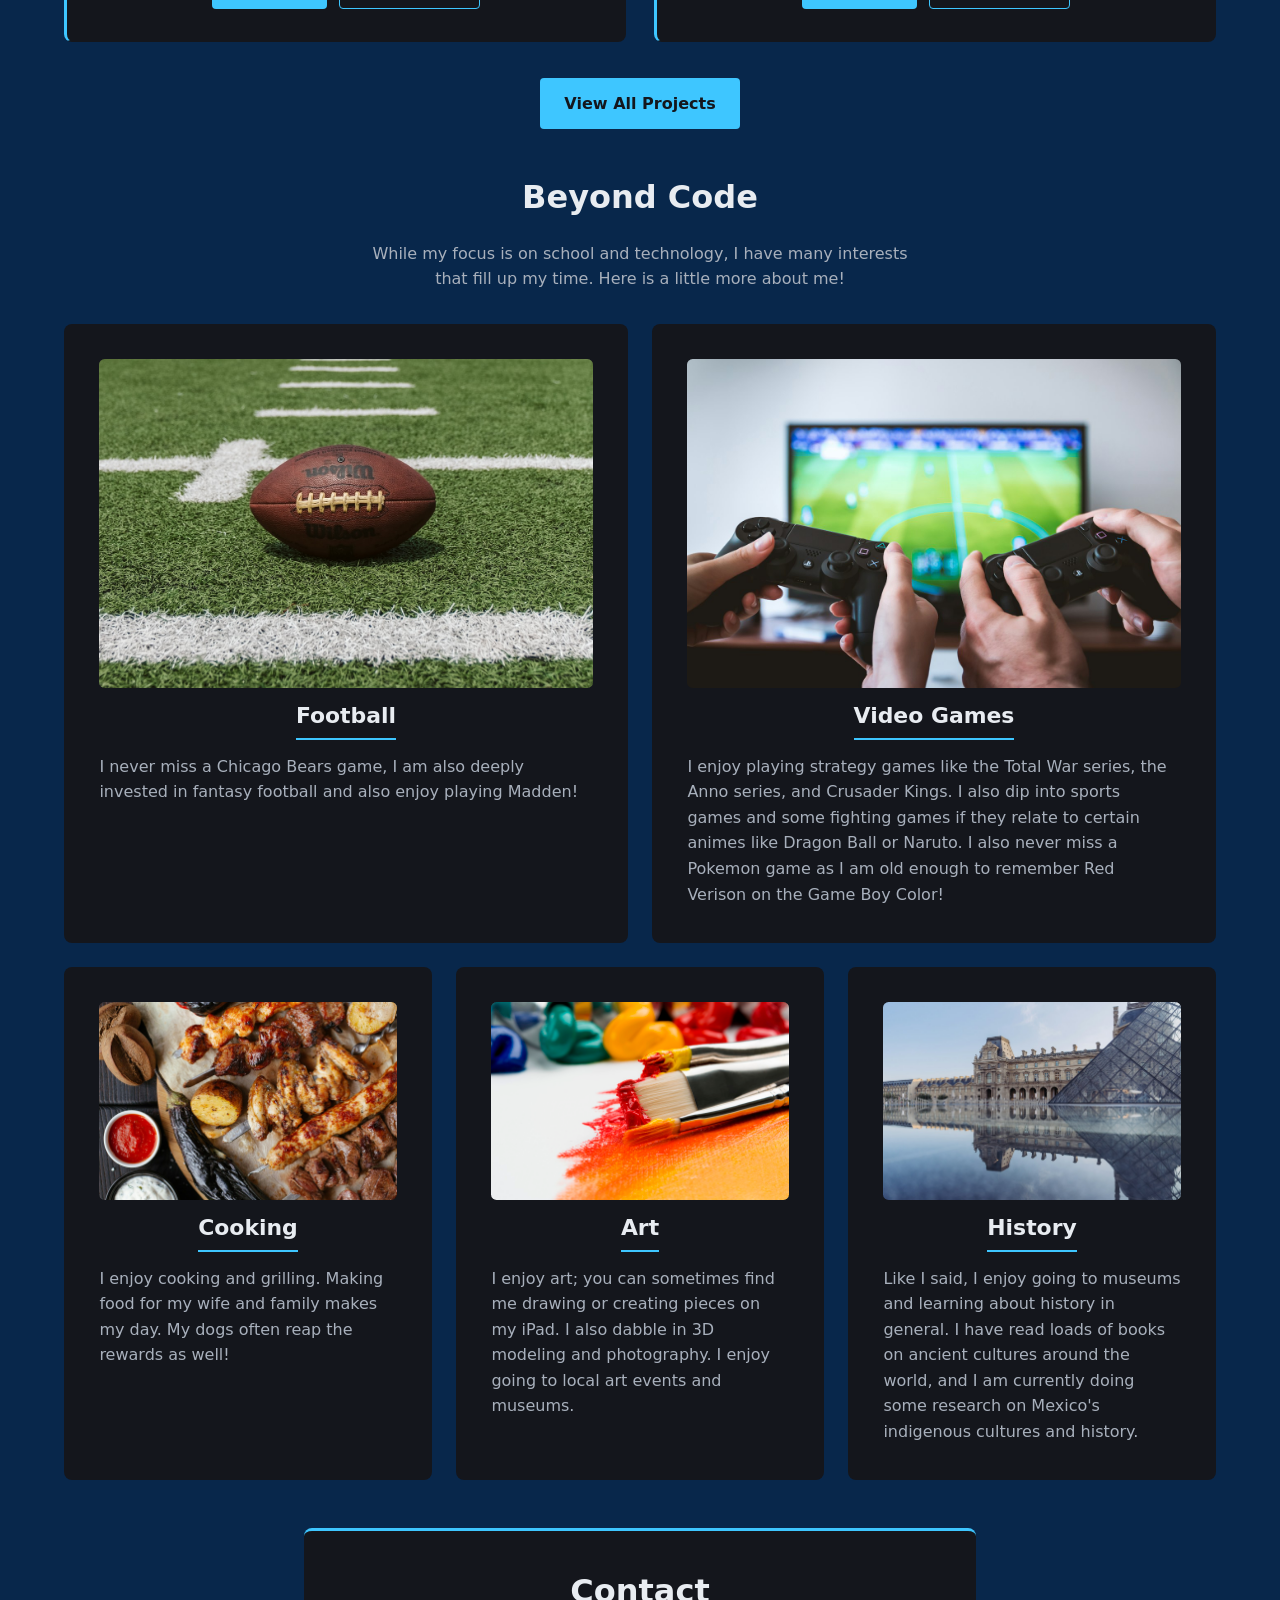
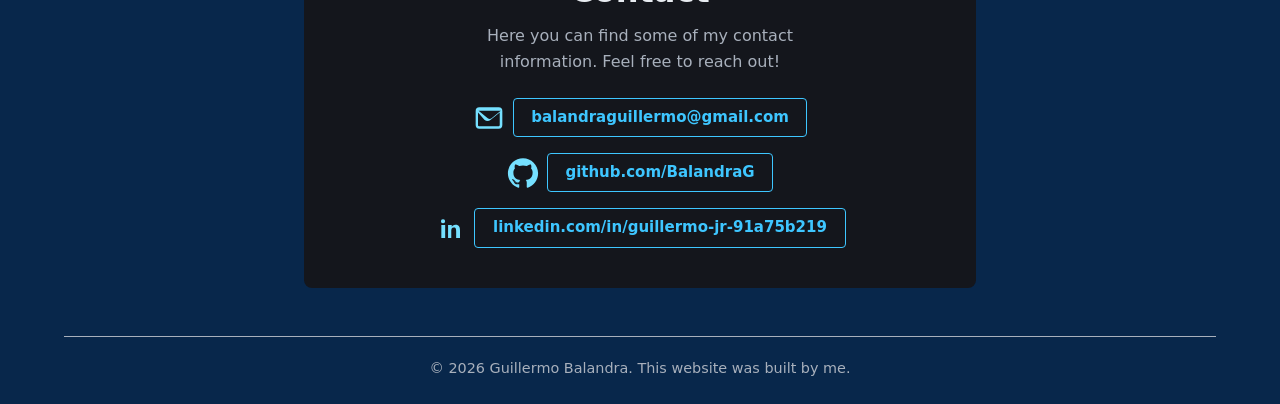
==== commit 7d081bab: "Implement scroll reveal effect for enhanced content visibility" ====
--- a/index.html
+++ b/index.html
@@ -6,6 +6,7 @@
   <title>Guillermo Balandra — Portfolio</title>
   <meta name="description" content="Portfolio of Guillermo Balandra, Information Technology student at Elmhurst University. View web projects, technical skills, and personal interests.">
   <link rel="stylesheet" href="style.css">
+  <script src="script.js" defer></script>
 </head>
 <body>
   <!-- Site header: logo/name and primary navigation -->
@@ -37,7 +38,7 @@
 
     <!-- About section -->
     <section id="about">
-      <div class="about-panel">
+      <div class="about-panel reveal-item" style="--reveal-delay: 0ms;">
         <h2>About Me</h2>
         <p>Hello! Welcome to my page, this is where I showcase and in some cases show off some of my projects and current work! I enjoy building and creating much more than just websites. From applications to video games, I also dabble in 3D modeling and pretty much anything related to technology.</p>
 
@@ -54,7 +55,7 @@
         <p>I hope to one day work for a company that can use my skills in a way that can positively impact the world around me.</p>
       </div>
       <!-- Temporary stock media stored locally; may be replaced later -->
-      <div class="about-media">
+      <div class="about-media reveal-item" style="--reveal-delay: 100ms;">
         <img
           src="images/about/vertical-pc-tower.jpg"
           alt="Illuminated custom PC tower standing on a desk"
@@ -68,7 +69,7 @@
     <section id="skills">
       <h2>Skills</h2>
 
-      <div class="skill-group">
+      <div class="skill-group reveal-item" style="--reveal-delay: 0ms;">
         <h3>Development Languages &amp; Technologies</h3>
         <ul>
           <li><img class="skill-icon" src="icons/python.svg" alt="" width="18" height="18" aria-hidden="true"> Python</li>
@@ -78,7 +79,7 @@
         </ul>
       </div>
 
-      <div class="skill-group">
+      <div class="skill-group reveal-item" style="--reveal-delay: 100ms;">
         <h3>Development Tools</h3>
         <ul>
           <li><img class="skill-icon" src="icons/github.svg" alt="" width="18" height="18" aria-hidden="true"> GitHub</li>
@@ -88,7 +89,7 @@
         </ul>
       </div>
 
-      <div class="skill-group">
+      <div class="skill-group reveal-item" style="--reveal-delay: 200ms;">
         <h3>Software &amp; Platforms</h3>
         <ul>
           <li><img class="skill-icon" src="icons/windows.svg" alt="" width="18" height="18" aria-hidden="true"> Windows</li>
@@ -100,7 +101,7 @@
         </ul>
       </div>
 
-      <div class="skill-group skill-group--learning">
+      <div class="skill-group skill-group--learning reveal-item" style="--reveal-delay: 300ms;">
         <h3>Currently Learning</h3>
         <ul>
           <li><img class="skill-icon" src="icons/blender.svg" alt="" width="18" height="18" aria-hidden="true"> Blender 3D</li>
@@ -109,7 +110,7 @@
         </ul>
       </div>
 
-      <div class="skill-group">
+      <div class="skill-group reveal-item" style="--reveal-delay: 400ms;">
         <h3>Other Technical Skills</h3>
         <ul>
           <li><img class="skill-icon" src="icons/aws.svg" alt="" width="18" height="18" aria-hidden="true"> AWS Cloud Practitioner</li>
@@ -124,7 +125,7 @@
       <h2>Featured Projects</h2>
       <p>Here are 4 websites that I have built and am currently working on GitHub!</p>
 
-      <article>
+      <article class="reveal-item" style="--reveal-delay: 0ms;">
         <!-- Temporary stock image; replace later with a real project screenshot -->
         <img
           class="project-preview"
@@ -132,6 +133,7 @@
           alt="Friendly dog resting outdoors"
           width="800"
           height="450"
+          loading="lazy"
         >
         <h3>Pet Fostering Website</h3>
         <p>A call to Action website for a local pet fostering organization.</p>
@@ -141,7 +143,7 @@
         </p>
       </article>
 
-      <article>
+      <article class="reveal-item" style="--reveal-delay: 100ms;">
         <!-- Temporary stock image; replace later with a real project screenshot -->
         <img
           class="project-preview"
@@ -149,6 +151,7 @@
           alt="Person typing on a laptop at a desk"
           width="800"
           height="450"
+          loading="lazy"
         >
         <h3>My Profile Card</h3>
         <p>A website with a little about me!</p>
@@ -158,7 +161,7 @@
         </p>
       </article>
 
-      <article>
+      <article class="reveal-item" style="--reveal-delay: 200ms;">
         <!-- Temporary stock image; replace later with a real project screenshot -->
         <img
           class="project-preview"
@@ -166,6 +169,7 @@
           alt="Stack of newspapers on a surface"
           width="800"
           height="450"
+          loading="lazy"
         >
         <h3>News Article Website</h3>
         <p>A place where you can get some news!</p>
@@ -175,7 +179,7 @@
         </p>
       </article>
 
-      <article>
+      <article class="reveal-item" style="--reveal-delay: 300ms;">
         <!-- Temporary stock image; replace later with a real project screenshot -->
         <img
           class="project-preview"
@@ -183,6 +187,7 @@
           alt="Ceramic mug on a wooden table"
           width="800"
           height="450"
+          loading="lazy"
         >
         <h3>A Product Landing Page</h3>
         <p>InvisiMug! A website for a product that is not yet released!</p>
@@ -200,7 +205,7 @@
       <h2>Beyond Code</h2>
       <p>While my focus is on school and technology, I have many interests that fill up my time. Here is a little more about me!</p>
 
-      <article>
+      <article class="reveal-item" style="--reveal-delay: 0ms;">
         <!-- Temporary stock media; may be replaced later -->
         <img
           class="interest-preview"
@@ -208,12 +213,13 @@
           alt="American football on a field under stadium lights"
           width="800"
           height="500"
+          loading="lazy"
         >
         <h3>Football</h3>
         <p>I never miss a Chicago Bears game, I am also deeply invested in fantasy football and also enjoy playing Madden!</p>
       </article>
 
-      <article>
+      <article class="reveal-item" style="--reveal-delay: 100ms;">
         <!-- Temporary stock media; may be replaced later -->
         <img
           class="interest-preview"
@@ -221,12 +227,13 @@
           alt="Game controller resting on a surface"
           width="800"
           height="500"
+          loading="lazy"
         >
         <h3>Video Games</h3>
         <p>I enjoy playing strategy games like the Total War series, the Anno series, and Crusader Kings. I also dip into sports games and some fighting games if they relate to certain animes like Dragon Ball or Naruto. I also never miss a Pokemon game as I am old enough to remember Red Verison on the Game Boy Color!</p>
       </article>
 
-      <article>
+      <article class="reveal-item" style="--reveal-delay: 200ms;">
         <!-- Temporary stock media; may be replaced later -->
         <img
           class="interest-preview"
@@ -234,12 +241,13 @@
           alt="Grilled food cooking over an open flame"
           width="800"
           height="500"
+          loading="lazy"
         >
         <h3>Cooking</h3>
         <p>I enjoy cooking and grilling. Making food for my wife and family makes my day. My dogs often reap the rewards as well!</p>
       </article>
 
-      <article>
+      <article class="reveal-item" style="--reveal-delay: 300ms;">
         <!-- Temporary stock media; may be replaced later -->
         <img
           class="interest-preview"
@@ -247,12 +255,13 @@
           alt="Paintbrushes and colorful paint on a palette"
           width="800"
           height="500"
+          loading="lazy"
         >
         <h3>Art</h3>
         <p>I enjoy art; you can sometimes find me drawing or creating pieces on my iPad. I also dabble in 3D modeling and photography. I enjoy going to local art events and museums.</p>
       </article>
 
-      <article>
+      <article class="reveal-item" style="--reveal-delay: 400ms;">
         <!-- Temporary stock media; may be replaced later -->
         <img
           class="interest-preview"
@@ -260,6 +269,7 @@
           alt="Ancient stone ruins under a clear sky"
           width="800"
           height="500"
+          loading="lazy"
         >
         <h3>History</h3>
         <p>Like I said, I enjoy going to museums and learning about history in general. I have read loads of books on ancient cultures around the world, and I am currently doing some research on Mexico's indigenous cultures and history.</p>
@@ -268,7 +278,7 @@
     </section>
 
     <!-- Contact section -->
-    <section id="contact">
+    <section id="contact" class="reveal-item" style="--reveal-delay: 0ms;">
       <h2>Contact</h2>
       <p>Here you can find some of my contact information. Feel free to reach out!</p>
       <ul>
--- a/style.css
+++ b/style.css
@@ -591,6 +591,36 @@
   text-align: left;
 }
 
+/* Progressive reveal */
+.reveal-item {
+  --reveal-delay: 0ms;
+  opacity: 1;
+  transform: none;
+  transition: opacity 750ms ease-out, transform 750ms ease-out;
+  transition-delay: var(--reveal-delay);
+}
+
+.reveal-item.reveal-ready {
+  opacity: 0;
+  transform: translateY(50px) scale(0.98);
+}
+
+.reveal-item.is-visible {
+  opacity: 1;
+  transform: translateY(0) scale(1);
+}
+
+@media (prefers-reduced-motion: reduce) {
+  .reveal-item,
+  .reveal-item.reveal-ready,
+  .reveal-item.is-visible {
+    opacity: 1;
+    transform: none;
+    transition: none;
+    transition-delay: 0ms;
+  }
+}
+
 /* Contact */
 #contact {
   background-color: var(--color-surface);
